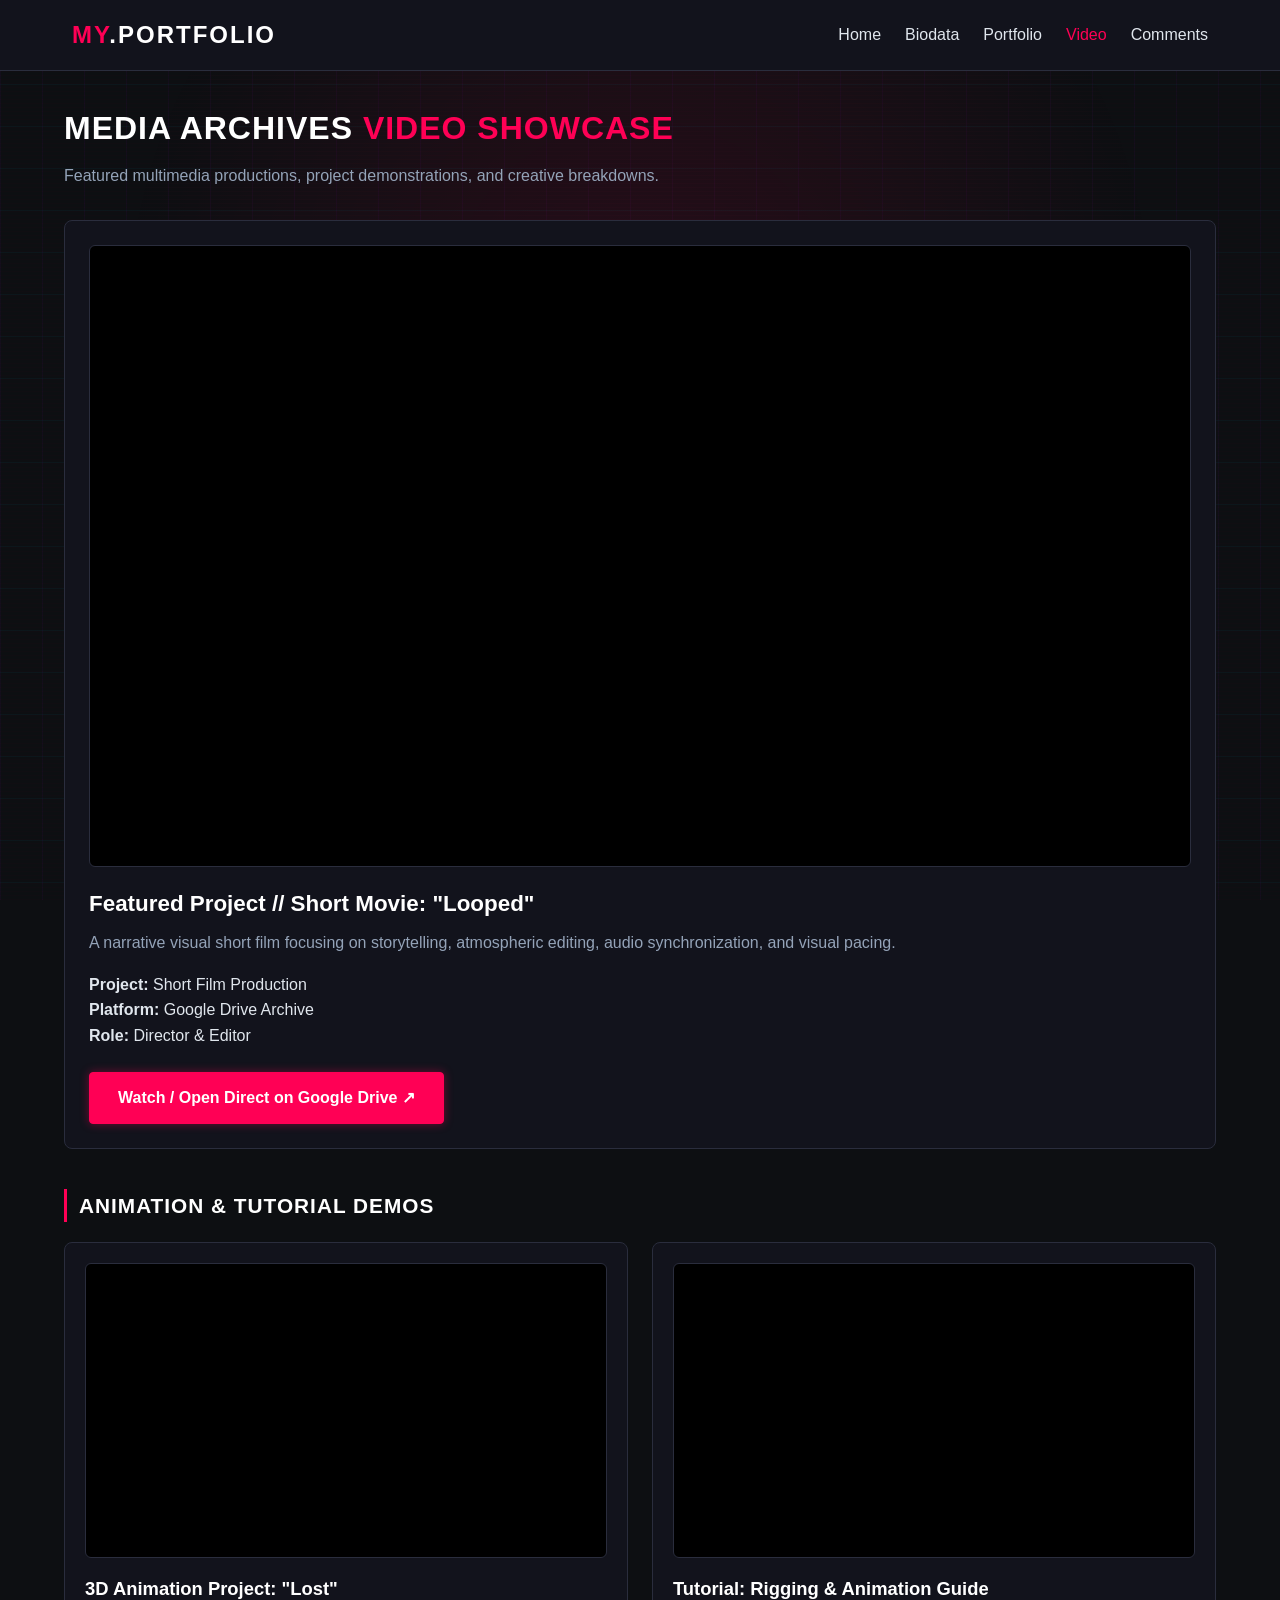
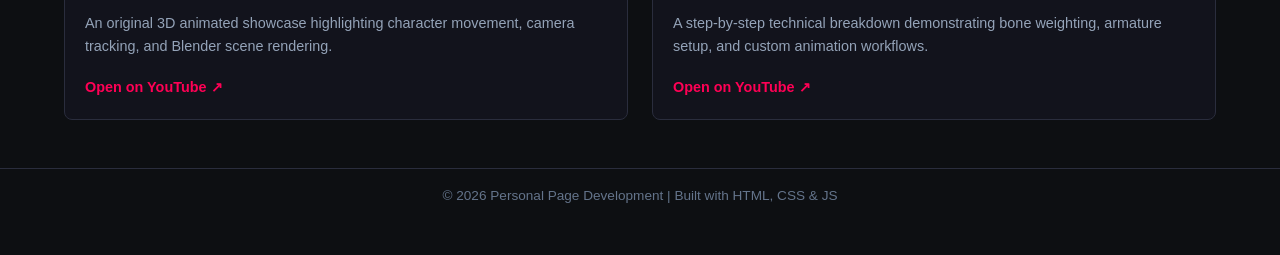
==== video.html @ 02ce015a "Add files via upload" ====
<!DOCTYPE html>
<html lang="en">
<head>
    <meta charset="UTF-8">
    <meta name="viewport" content="width=device-width, initial-scale=1.0">
    <title>Video Showcase | MyPortfolio </title>
    <link rel="stylesheet" href="css/style.css">
</head>
<body>
    <div class="site-glitch-bg" aria-hidden="true"></div>

    <!-- Navigation Bar -->
    <header>
        <nav class="navbar">
            <div class="logo"><span>MY</span>.PORTFOLIO</div>
            <button type="button" class="menu-toggle" id="menuToggle" aria-label="Toggle navigation" aria-expanded="false">
                &#9776;
            </button>
            <ul class="nav-links" id="navLinks">
                <li><a href="index.html">Home</a></li>
                <li><a href="biodata.html">Biodata</a></li>
                <li><a href="portfolio.html">Portfolio</a></li>
                <li><a href="video.html" class="active">Video</a></li>
                <li><a href="comments.html">Comments</a></li>
            </ul>
        </nav>
    </header>

    <!-- Main Content -->
    <main class="container">
        <h1 class="page-title">MEDIA ARCHIVES  <span>VIDEO SHOWCASE</span></h1>
        <p class="section-desc">Featured multimedia productions, project demonstrations, and creative breakdowns.</p>

        <!-- Main Featured Video: Short Movie ("Looped") -->
        <div class="main-video-card">
            <div class="video-wrapper">
                <!-- Google Drive Preview Link -->
                <iframe src="https://drive.google.com/file/d/1UvOzgkU4OzMRUFr5UVy6NZECey-axBhy/preview" title="Looped Short Movie" allow="autoplay" allowfullscreen></iframe>
            </div>
            <div class="video-details">
                <h2>Featured Project // Short Movie: "Looped"</h2>
                <p>A narrative visual short film focusing on storytelling, atmospheric editing, audio synchronization, and visual pacing.</p>
                
                <div class="video-specs" style="margin: 1rem 0 1.5rem;">
                    <div class="spec-item"><strong>Project:</strong> Short Film Production</div>
                    <div class="spec-item"><strong>Platform:</strong> Google Drive Archive</div>
                    <div class="spec-item"><strong>Role:</strong> Director & Editor</div>
                </div>

                <!-- Fallback button in case Google Drive says "Still processing" -->
                <a href="https://drive.google.com/file/d/1UvOzgkU4OzMRUFr5UVy6NZECey-axBhy/view?usp=sharing" target="_blank" class="btn primary-btn" style="display: inline-block; text-align: center;">
                    Watch / Open Direct on Google Drive ↗
                </a>
            </div>
        </div>

        <!-- Secondary Videos Grid (Animation Project & Tutorial) -->
        <h2 class="sub-heading">ANIMATION & TUTORIAL DEMOS</h2>
        <div class="video-grid">
            
            <!-- Video 2: 3D Animation Project ("Lost") -->
            <div class="video-grid-card">
                <div class="video-wrapper mini-wrapper">
                    <iframe src="https://www.youtube-nocookie.com/embed/CLwwby-Cyqw" title="Lost Animation Project" allowfullscreen></iframe>
                </div>
                <h3>3D Animation Project: "Lost"</h3>
                <p>An original 3D animated showcase highlighting character movement, camera tracking, and Blender scene rendering.</p>
                <div style="margin-top: 1rem;">
                    <a href="https://youtu.be/CLwwby-Cyqw" target="_blank" class="cyber-link">Open on YouTube ↗</a>
                </div>
            </div>

            <!-- Video 3: Rigging & Animation Tutorial -->
            <div class="video-grid-card">
                <div class="video-wrapper mini-wrapper">
                    <iframe src="https://www.youtube-nocookie.com/embed/t2ZTGkZmJ3o" title="Rigging and Animation Tutorial" allowfullscreen></iframe>
                </div>
                <h3>Tutorial: Rigging & Animation Guide</h3>
                <p>A step-by-step technical breakdown demonstrating bone weighting, armature setup, and custom animation workflows.</p>
                <div style="margin-top: 1rem;">
                    <a href="https://youtu.be/t2ZTGkZmJ3o" target="_blank" class="cyber-link">Open on YouTube ↗</a>
                </div>
            </div>

        </div>
    </main>

    <!-- Footer -->
    <footer>
        <p>&copy; 2026 Personal Page Development | Built with HTML, CSS & JS</p>
    </footer>

    <script src="js/script.js"></script>
</body>
</html>
---- css/style.css ----
/* ==========================================================================
   GLOBAL STYLES & CYBERPUNK THEME VARIABLES
   ========================================================================== */
:root {
    --bg-color: #0d0f12;
    --card-bg: #12131c;
    --border-color: #2a2d3d;
    --text-color: #e0e6ed;
    --accent-red: #ff0055;
    --accent-purple: #b000ff;
    --accent-blue: #00d2ff;
    --font-primary: 'Segoe UI', Tahoma, Geneva, Verdana, sans-serif;
}

* {
    margin: 0;
    padding: 0;
    box-sizing: border-box;
}

body {
    background-color: var(--bg-color);
    color: var(--text-color);
    font-family: var(--font-primary);
    line-height: 1.6;
    padding-bottom: 2rem;
    overflow-x: hidden;
}

body.preloader-active {
    overflow: hidden;
}

.site-glitch-bg {
    position: fixed;
    inset: 0;
    width: 100%;
    height: 100%;
    height: 100dvh;
    pointer-events: none;
    z-index: -1;
    background-image:
        radial-gradient(circle at 50% 35%, rgba(255, 0, 85, 0.11), transparent 60%),
        linear-gradient(rgba(0, 210, 255, 0.04) 1px, transparent 1px),
        linear-gradient(90deg, rgba(176, 0, 255, 0.04) 1px, transparent 1px);
    background-size: 100% 100%, 42px 42px, 42px 42px;
    animation: bgGridPulse 7s ease-in-out infinite;
}

.site-glitch-bg::before {
    content: "";
    position: absolute;
    inset: 0;
    background: repeating-linear-gradient(
        to bottom,
        transparent 0px,
        transparent 3px,
        rgba(255, 0, 85, 0.03) 4px
    );
    animation: bgGlitchShift 6s steps(2, end) infinite;
}

main,
.hero {
    animation: pageFadeIn 0.4s ease-out forwards;
}

@keyframes pageFadeIn {
    from {
        opacity: 0;
        transform: translateY(10px);
    }
    to {
        opacity: 1;
        transform: translateY(0);
    }
}

/* ==========================================================================
   ADVANCED CYBERPUNK SYSTEM PRELOADER
   ========================================================================== */
#preloader {
    position: fixed;
    top: 0;
    left: 0;
    right: 0;
    bottom: 0;
    width: 100%;
    height: 100vh;
    height: 100dvh;
    background: #08090c;
    display: flex;
    justify-content: center;
    align-items: center;
    z-index: 9999;
    overflow: hidden;
    transition: opacity 0.5s ease, visibility 0.5s ease;
}

#preloader.fade-out {
    opacity: 0;
    visibility: hidden;
    pointer-events: none;
}

/* Sweeping CRT Scanline Overlay */
.scanline {
    position: absolute;
    top: 0;
    left: 0;
    width: 100%;
    height: 100%;
    background: linear-gradient(to bottom, transparent 50%, rgba(255, 0, 85, 0.05) 51%);
    background-size: 100% 4px;
    pointer-events: none;
    z-index: 10000;
}

.loader-box {
    margin: auto;
    background: rgba(18, 19, 28, 0.95);
    border: 1px solid var(--accent-red);
    box-shadow: 0 0 30px rgba(255, 0, 85, 0.3), inset 0 0 15px rgba(255, 0, 85, 0.1);
    padding: 2.5rem 3rem;
    border-radius: 8px;
    text-align: center;
    max-width: 450px;
    width: 90%;
    position: relative;
    z-index: 10001;
}

/* Cyber Glitch Title */
.glitch-title {
    font-size: 1.8rem;
    font-weight: 900;
    letter-spacing: 3px;
    color: #ffffff;
    position: relative;
    text-shadow: 0 0 10px rgba(255, 0, 85, 0.8);
    margin-bottom: 1.5rem;
}

.glitch-title::before,
.glitch-title::after {
    content: attr(data-text);
    position: absolute;
    top: 0;
    left: 0;
    width: 100%;
    height: 100%;
    clip: rect(0, 0, 0, 0);
}

.glitch-title::before {
    left: 2px;
    text-shadow: -2px 0 var(--accent-blue);
    animation: glitch-anim 2s infinite linear alternate-reverse;
}

.glitch-title::after {
    left: -2px;
    text-shadow: -2px 0 var(--accent-purple);
    animation: glitch-anim2 3s infinite linear alternate-reverse;
}

@keyframes glitch-anim {
    0% { clip: rect(10px, 9999px, 30px, 0); }
    20% { clip: rect(40px, 9999px, 20px, 0); }
    40% { clip: rect(80px, 9999px, 60px, 0); }
    60% { clip: rect(15px, 9999px, 50px, 0); }
    80% { clip: rect(70px, 9999px, 30px, 0); }
    100% { clip: rect(25px, 9999px, 85px, 0); }
}

@keyframes glitch-anim2 {
    0% { clip: rect(60px, 9999px, 10px, 0); }
    25% { clip: rect(20px, 9999px, 70px, 0); }
    50% { clip: rect(90px, 9999px, 40px, 0); }
    75% { clip: rect(30px, 9999px, 80px, 0); }
    100% { clip: rect(10px, 9999px, 50px, 0); }
}

.status-terminal {
    font-family: 'Courier New', Courier, monospace;
    font-size: 0.85rem;
    color: var(--accent-blue);
    text-align: left;
    margin-bottom: 0.8rem;
}

.status-symbol {
    color: var(--accent-red);
    font-weight: bold;
}

.progress-bar-container {
    width: 100%;
    height: 10px;
    background: #0d0f12;
    border: 1px solid var(--border-color);
    border-radius: 4px;
    overflow: hidden;
    margin-bottom: 0.8rem;
    box-shadow: inset 0 0 5px rgba(0, 0, 0, 0.8);
}

.progress-bar {
    width: 0%;
    height: 100%;
    background: linear-gradient(90deg, var(--accent-purple), var(--accent-red));
    box-shadow: 0 0 10px var(--accent-red);
    transition: width 0.1s linear;
}

.loader-details {
    display: flex;
    justify-content: space-between;
    font-size: 0.75rem;
    color: #94a3b8;
    letter-spacing: 1px;
}

#progressPercent {
    color: #ffffff;
    font-weight: bold;
}

/* ==========================================================================
   NAVIGATION BAR
   ========================================================================== */
header {
    background: #12131c;
    border-bottom: 1px solid var(--border-color);
    position: sticky;
    top: 0;
    z-index: 1000;
}

.navbar {
    display: flex;
    justify-content: space-between;
    align-items: center;
    max-width: 1200px;
    margin: 0 auto;
    padding: 1rem 2rem;
}

.logo {
    font-size: 1.5rem;
    font-weight: 800;
    letter-spacing: 2px;
    color: #ffffff;
}

.logo span {
    color: var(--accent-red);
}

.nav-links {
    display: flex;
    list-style: none;
    gap: 1.5rem;
}

.nav-links a {
    color: var(--text-color);
    text-decoration: none;
    font-weight: 500;
    transition: color 0.3s ease;
}

.nav-links a:hover,
.nav-links a.active {
    color: var(--accent-red);
}

.menu-toggle {
    display: none;
    background: transparent;
    color: var(--text-color);
    border: 1px solid var(--border-color);
    border-radius: 4px;
    font-size: 1.35rem;
    line-height: 1;
    padding: 0.35rem 0.65rem;
    cursor: pointer;
    transition: color 0.3s ease, border-color 0.3s ease, box-shadow 0.3s ease;
}

.menu-toggle:hover {
    color: var(--accent-red);
    border-color: var(--accent-red);
    box-shadow: 0 0 10px rgba(255, 0, 85, 0.25);
}

@media (max-width: 768px) {
    .navbar {
        flex-wrap: wrap;
        padding: 0.9rem 1.25rem;
    }

    .menu-toggle {
        display: inline-block;
    }

    .nav-links {
        display: none;
        flex-direction: column;
        width: 100%;
        gap: 0;
        margin-top: 0.75rem;
        background: #0d0f12;
        border: 1px solid var(--border-color);
        border-radius: 6px;
        overflow: hidden;
    }

    .nav-links.nav-open {
        display: flex;
    }

    .nav-links li {
        border-bottom: 1px solid var(--border-color);
    }

    .nav-links li:last-child {
        border-bottom: none;
    }

    .nav-links a {
        display: block;
        padding: 0.8rem 1rem;
    }
}

/* ==========================================================================
   INDEX (HOME) HERO SECTION
   ========================================================================== */
.hero {
    position: relative;
    overflow: hidden;
    min-height: calc(80vh - 70px);
    display: flex;
    align-items: center;
    justify-content: center;
    text-align: center;
    padding: 2rem 1.5rem;
}

.hero-glitch-bg {
    position: absolute;
    inset: 0;
    pointer-events: none;
    z-index: 0;
    background-image:
        radial-gradient(circle at 50% 45%, rgba(255, 0, 85, 0.14), transparent 58%),
        linear-gradient(rgba(0, 210, 255, 0.05) 1px, transparent 1px),
        linear-gradient(90deg, rgba(176, 0, 255, 0.05) 1px, transparent 1px);
    background-size: 100% 100%, 42px 42px, 42px 42px;
    animation: bgGridPulse 6s ease-in-out infinite;
}

.hero-glitch-bg::before,
.hero-glitch-bg::after {
    content: "";
    position: absolute;
    inset: 0;
}

.hero-glitch-bg::before {
    background: repeating-linear-gradient(
        to bottom,
        transparent 0px,
        transparent 3px,
        rgba(255, 0, 85, 0.035) 4px
    );
    animation: bgGlitchShift 5s steps(2, end) infinite;
}

.hero-glitch-bg::after {
    background: linear-gradient(
        90deg,
        transparent 0%,
        rgba(0, 210, 255, 0.07) 48%,
        rgba(255, 0, 85, 0.08) 52%,
        transparent 100%
    );
    height: 10%;
    top: 0;
    opacity: 0;
    animation: bgGlitchBar 7s ease-in-out infinite;
}

@keyframes bgGridPulse {
    0%, 100% {
        transform: scale(1);
        opacity: 0.85;
    }
    50% {
        transform: scale(1.02);
        opacity: 1;
    }
}

@keyframes bgGlitchShift {
    0%, 90%, 100% {
        transform: translate(0, 0);
    }
    92% {
        transform: translate(-4px, 1px);
    }
    95% {
        transform: translate(4px, -1px);
    }
}

@keyframes bgGlitchBar {
    0%, 80%, 90%, 100% {
        opacity: 0;
        transform: translateY(15vh) translateX(0) skewX(0deg);
    }
    83% {
        opacity: 0.2;
        transform: translateY(32vh) translateX(-6px) skewX(-8deg);
    }
    87% {
        opacity: 0.16;
        transform: translateY(58vh) translateX(6px) skewX(8deg);
    }
}

.hero-content {
    position: relative;
    z-index: 1;
    max-width: 800px;
}

.neon-title {
    font-size: 3rem;
    color: #ffffff;
    text-shadow: 0 0 10px #ff0055, 0 0 20px #ff0055, 0 0 40px #ff0055;
    letter-spacing: 3px;
    margin-bottom: 1rem;
    text-transform: uppercase;
}

.typing-text {
    font-size: 1.2rem;
    color: #94a3b8;
    margin-bottom: 2rem;
    letter-spacing: 1px;
}

.hero-buttons {
    display: flex;
    gap: 1.5rem;
    justify-content: center;
}

.btn {
    padding: 0.75rem 1.75rem;
    border-radius: 4px;
    text-decoration: none;
    font-weight: bold;
    font-size: 1rem;
    transition: all 0.3s ease;
    display: inline-block;
    cursor: pointer;
}

.primary-btn {
    background: #ff0055;
    color: #ffffff;
    border: 1px solid #ff0055;
    box-shadow: 0 0 10px rgba(255, 0, 85, 0.4);
}

.primary-btn:hover {
    box-shadow: 0 0 20px rgba(255, 0, 85, 0.8);
    transform: translateY(-2px);
}

.secondary-btn {
    background: transparent;
    color: #e0e6ed;
    border: 1px solid #2a2d3d;
}

.secondary-btn:hover {
    border-color: #b000ff;
    color: #ffffff;
    box-shadow: 0 0 12px rgba(176, 0, 255, 0.4);
    transform: translateY(-2px);
}

/* ==========================================================================
   PAGE CONTAINERS & HEADINGS
   ========================================================================== */
.container {
    max-width: 1200px;
    margin: 2rem auto;
    padding: 0 1.5rem;
}

.page-title {
    font-size: 2rem;
    color: #ffffff;
    margin-bottom: 0.5rem;
    letter-spacing: 1px;
}

.page-title span {
    color: var(--accent-red);
}

.section-desc {
    color: #94a3b8;
    margin-bottom: 2rem;
}

.sub-heading {
    color: #ffffff;
    font-size: 1.3rem;
    margin: 2.5rem 0 1.2rem 0;
    letter-spacing: 1px;
    border-left: 3px solid var(--accent-red);
    padding-left: 0.75rem;
}

/* ==========================================================================
   BIODATA PAGE STYLES
   ========================================================================== */
.biodata-layout {
    display: grid;
    grid-template-columns: 1fr 2fr;
    gap: 1.5rem;
}

@media (max-width: 768px) {
    .biodata-layout {
        grid-template-columns: 1fr;
    }
}

.bio-card {
    background: #12131c;
    border: 1px solid var(--border-color);
    border-radius: 8px;
    padding: 1.5rem;
}

.bio-card h2 {
    color: var(--accent-red);
    font-size: 1.2rem;
    margin-bottom: 1rem;
    letter-spacing: 1px;
}

.avatar-wrapper {
    text-align: center;
    margin-bottom: 1rem;
}

.profile-avatar {
    width: 140px;
    height: 140px;
    border-radius: 50%;
    object-fit: cover;
    border: 2px solid var(--accent-red);
    box-shadow: 0 0 15px rgba(255, 0, 85, 0.3);
}

.bio-list {
    list-style: none;
}

.bio-list li {
    padding: 0.5rem 0;
    border-bottom: 1px solid var(--border-color);
    font-size: 0.95rem;
    color: #cbd5e1;
}

.bio-list li:last-child {
    border-bottom: none;
}

.skills-group h3 {
    color: #ffffff;
    font-size: 1rem;
    margin-bottom: 0.5rem;
}

.interests-list {
    display: flex;
    flex-wrap: wrap;
    gap: 0.5rem;
}

.interest-chip {
    display: inline-flex;
    align-items: center;
    gap: 0.4rem;
    background: #1a1c29;
    color: #cbd5e1;
    border: 1px solid #2d3142;
    border-radius: 4px;
    padding: 0.2rem 0.5rem;
    font-size: 0.8rem;
    transition: border-color 0.25s ease, color 0.25s ease;
}

.interest-chip:hover {
    border-color: var(--accent-red);
    color: #ffffff;
}

.interest-icon {
    display: inline-flex;
    align-items: center;
    justify-content: center;
    color: var(--accent-red);
}

.biodata-layout .bio-card,
.timetable-section .table-responsive {
    border-color: rgba(255, 0, 85, 0.55);
    box-shadow: 0 0 18px rgba(255, 0, 85, 0.22), inset 0 0 12px rgba(255, 0, 85, 0.06);
    transition: border-color 0.3s ease, box-shadow 0.3s ease;
}

.biodata-layout .bio-card:hover,
.timetable-section .table-responsive:hover {
    border-color: var(--accent-red);
    box-shadow: 0 0 26px rgba(255, 0, 85, 0.38), inset 0 0 16px rgba(255, 0, 85, 0.1);
}

/* ==========================================================================
   PORTFOLIO GRID & CARDS
   ========================================================================== */
.portfolio-grid {
    display: grid;
    grid-template-columns: repeat(auto-fit, minmax(320px, 1fr));
    gap: 1.5rem;
}

.project-card {
    background: var(--card-bg);
    border: 1px solid var(--border-color);
    border-radius: 8px;
    padding: 1.25rem;
    display: flex;
    flex-direction: column;
    justify-content: space-between;
    transition: border-color 0.3s ease, box-shadow 0.3s ease;
}

.project-card:hover {
    border-color: var(--accent-red);
    box-shadow: 0 0 15px rgba(255, 0, 85, 0.25);
}

.project-card h3 {
    color: #ffffff;
    margin: 0.8rem 0 0.5rem 0;
    font-size: 1.25rem;
}

.project-card p {
    color: #94a3b8;
    font-size: 0.95rem;
    margin-bottom: 1rem;
}

.card-header .tag {
    display: inline-block;
    font-size: 0.75rem;
    font-weight: bold;
    text-transform: uppercase;
    padding: 0.2rem 0.6rem;
    border-radius: 4px;
    letter-spacing: 1px;
}

.tag.tech { background: rgba(0, 210, 255, 0.15); color: var(--accent-blue); border: 1px solid var(--accent-blue); }
.tag.media { background: rgba(176, 0, 255, 0.15); color: var(--accent-purple); border: 1px solid var(--accent-purple); }
.tag.video { background: rgba(255, 0, 85, 0.15); color: var(--accent-red); border: 1px solid var(--accent-red); }
.tag.design { background: rgba(255, 170, 0, 0.15); color: #ffaa00; border: 1px solid #ffaa00; }

.tech-stack {
    display: flex;
    flex-wrap: wrap;
    gap: 0.5rem;
}

.tech-stack span {
    background: #1a1c29;
    color: #cbd5e1;
    font-size: 0.8rem;
    padding: 0.2rem 0.5rem;
    border-radius: 4px;
    border: 1px solid #2d3142;
    transition: border-color 0.25s ease, color 0.25s ease;
}

.tech-stack span:hover {
    border-color: var(--accent-red);
    color: #ffffff;
}

.cyber-link {
    color: var(--accent-red);
    text-decoration: none;
    font-weight: bold;
    font-size: 0.9rem;
    transition: color 0.3s ease;
}

.cyber-link:hover {
    color: var(--accent-purple);
}

/* ==========================================================================
   CAROUSEL COMPONENT
   ========================================================================== */
.cyber-carousel {
    position: relative;
    width: 100%;
    overflow: hidden;
    border-radius: 6px;
    border: 1px solid var(--border-color);
    margin-top: 1rem;
}

.carousel-inner {
    position: relative;
    width: 100%;
}

.carousel-item {
    display: none;
    position: relative;
}

.carousel-item.active {
    display: block;
}

.carousel-item img {
    width: 100%;
    height: 220px;
    object-fit: cover;
    display: block;
}

.img-label {
    position: absolute;
    bottom: 0;
    left: 0;
    width: 100%;
    background: rgba(13, 15, 18, 0.85);
    color: #ffffff;
    font-size: 0.8rem;
    padding: 0.4rem 0.8rem;
    border-top: 1px solid var(--border-color);
}

.carousel-btn {
    position: absolute;
    top: 50%;
    transform: translateY(-50%);
    background: rgba(18, 19, 28, 0.8);
    color: var(--accent-red);
    border: 1px solid var(--accent-red);
    font-size: 1.2rem;
    padding: 0.3rem 0.6rem;
    cursor: pointer;
    border-radius: 4px;
    z-index: 10;
    transition: all 0.3s ease;
}

.carousel-btn:hover {
    background: var(--accent-red);
    color: #ffffff;
}

.prev-btn { left: 10px; }
.next-btn { right: 10px; }

/* ==========================================================================
   VIDEO PAGE STYLES
   ========================================================================== */
.main-video-card {
    background: var(--card-bg);
    border: 1px solid var(--border-color);
    border-radius: 8px;
    padding: 1.5rem;
    margin-bottom: 2rem;
}

.video-wrapper {
    position: relative;
    padding-bottom: 56.25%;
    height: 0;
    overflow: hidden;
    border-radius: 6px;
    border: 1px solid var(--border-color);
    background: #000;
}

.video-wrapper iframe {
    position: absolute;
    top: 0;
    left: 0;
    width: 100%;
    height: 100%;
    border: 0;
}

.video-details {
    margin-top: 1.2rem;
}

.video-details h2 {
    color: #ffffff;
    font-size: 1.4rem;
    margin-bottom: 0.5rem;
}

.video-details p {
    color: #94a3b8;
}

.video-grid {
    display: grid;
    grid-template-columns: repeat(auto-fit, minmax(320px, 1fr));
    gap: 1.5rem;
}

.video-grid-card {
    background: var(--card-bg);
    border: 1px solid var(--border-color);
    border-radius: 8px;
    padding: 1.25rem;
}

.video-grid-card h3 {
    color: #ffffff;
    margin: 1rem 0 0.5rem 0;
    font-size: 1.15rem;
}

.video-grid-card p {
    color: #94a3b8;
    font-size: 0.9rem;
}

/* ==========================================================================
   COMMENTS PAGE STYLES (2-COLUMN GRID)
   ========================================================================== */
.comments-grid {
    display: grid;
    grid-template-columns: 1fr 1.5fr;
    gap: 1.5rem;
}

@media (max-width: 768px) {
    .comments-grid {
        grid-template-columns: 1fr;
    }
}

.contact-info-card, .form-card {
    background: var(--card-bg);
    border: 1px solid var(--border-color);
    border-radius: 8px;
    padding: 1.5rem;
}

.contact-info-card h2, .form-card h2 {
    color: var(--accent-red);
    font-size: 1.2rem;
    margin-bottom: 1rem;
    letter-spacing: 1px;
}

.contact-info-card p {
    color: #94a3b8;
    font-size: 0.95rem;
}

.info-group h4 {
    color: #ffffff;
    font-size: 0.85rem;
    letter-spacing: 1px;
    margin-bottom: 0.2rem;
}

.info-group p {
    color: #cbd5e1;
    font-size: 0.9rem;
}

.form-group {
    margin-bottom: 1.25rem;
}

.form-group label {
    display: block;
    color: #cbd5e1;
    font-weight: 600;
    font-size: 0.9rem;
    margin-bottom: 0.4rem;
}

.form-group input,
.form-group select,
.form-group textarea {
    width: 100%;
    padding: 0.75rem;
    background: #0d0f12;
    border: 1px solid var(--border-color);
    border-radius: 4px;
    color: #ffffff;
    font-family: var(--font-primary);
    font-size: 0.95rem;
    transition: border-color 0.3s ease;
}

.form-group input:focus,
.form-group select:focus,
.form-group textarea:focus {
    outline: none;
    border-color: var(--accent-red);
    box-shadow: 0 0 10px rgba(255, 0, 85, 0.2);
}

.alert-box {
    padding: 1rem;
    border-radius: 4px;
    margin-bottom: 1.5rem;
    font-weight: bold;
    font-size: 0.95rem;
}

.alert-box.success {
    background: rgba(0, 210, 255, 0.15);
    border: 1px solid var(--accent-blue);
    color: var(--accent-blue);
}

/* ==========================================================================
   PERFECTLY CENTERED LIGHTBOX MODAL WITH CAROUSEL OVERLAY
   ========================================================================== */
.lightbox-trigger {
    cursor: zoom-in;
    transition: filter 0.3s ease;
}

.lightbox-trigger:hover {
    filter: brightness(1.1);
}

.lightbox {
    display: none;
    position: fixed;
    z-index: 2000;
    left: 0;
    top: 0;
    width: 100%;
    height: 100%;
    overflow: hidden;
    background-color: rgba(13, 15, 18, 0.95);
    backdrop-filter: blur(5px);
}

.lightbox-container {
    position: relative;
    width: 100%;
    height: 100%;
    display: flex;
    flex-direction: column;
    justify-content: center;
    align-items: center;
    padding: 2rem;
}

.lightbox-content {
    max-width: 85vw;
    max-height: 75vh;
    width: auto;
    height: auto;
    object-fit: contain;
    border-radius: 6px;
    border: 1px solid var(--accent-red);
    box-shadow: 0 0 25px rgba(255, 0, 85, 0.4);
    animation: zoomIn 0.3s ease-out;
}

#lightboxCaption {
    margin-top: 1rem;
    color: #e0e6ed;
    font-size: 1rem;
    letter-spacing: 1px;
    text-align: center;
}

.lightbox-close {
    position: absolute;
    top: 20px;
    right: 35px;
    color: var(--accent-red);
    font-size: 40px;
    font-weight: bold;
    cursor: pointer;
    z-index: 2020;
    transition: color 0.3s ease;
}

.lightbox-close:hover {
    color: var(--accent-purple);
}

.lightbox-btn {
    position: absolute;
    top: 50%;
    transform: translateY(-50%);
    background: rgba(18, 19, 28, 0.85);
    color: var(--accent-red);
    border: 1px solid var(--accent-red);
    font-size: 2rem;
    padding: 0.5rem 1rem;
    cursor: pointer;
    border-radius: 4px;
    z-index: 2010;
    transition: all 0.3s ease;
    user-select: none;
}

.lightbox-btn:hover {
    background: var(--accent-red);
    color: #ffffff;
    box-shadow: 0 0 15px rgba(255, 0, 85, 0.6);
}

.lightbox-prev { left: 20px; }
.lightbox-next { right: 20px; }

@keyframes zoomIn {
    from { transform: scale(0.85); opacity: 0; }
    to { transform: scale(1); opacity: 1; }
}

/* ==========================================================================
   CYBERPUNK TIMETABLE STYLES
   ========================================================================== */
.timetable-section {
    margin-top: 2.5rem;
}

.table-responsive {
    width: 100%;
    overflow-x: auto;
    border-radius: 8px;
    border: 1px solid var(--border-color);
    background: var(--card-bg);
}

.cyber-table {
    width: 100%;
    border-collapse: collapse;
    text-align: left;
    min-width: 650px;
}

.cyber-table thead {
    background: #181a26;
    border-bottom: 2px solid var(--accent-red);
}

.cyber-table th {
    padding: 1rem;
    color: var(--accent-red);
    font-size: 0.85rem;
    text-transform: uppercase;
    letter-spacing: 1px;
}

.cyber-table td {
    padding: 0.9rem 1rem;
    border-bottom: 1px solid var(--border-color);
    border-right: 1px solid rgba(42, 45, 61, 0.5);
    color: #e0e6ed;
    font-size: 0.9rem;
    vertical-align: middle;
    transition: background 0.25s ease;
}

.cyber-table tbody tr:hover td {
    background: rgba(255, 0, 85, 0.06);
}

.cyber-table tbody tr:last-child td {
    border-bottom: none;
}

.day-col {
    font-weight: 700;
    color: var(--accent-blue) !important;
    background: rgba(0, 210, 255, 0.04);
    letter-spacing: 0.5px;
}

.room-tag {
    display: inline-block;
    margin-top: 0.3rem;
    font-size: 0.75rem;
    color: var(--accent-purple);
    font-family: 'Courier New', Courier, monospace;
}

.break-slot {
    text-align: center;
    color: #64748b !important;
    font-size: 0.8rem !important;
    letter-spacing: 1.5px;
    background: rgba(13, 15, 18, 0.6);
}

/* ==========================================================================
   FOOTER
   ========================================================================== */
footer {
    text-align: center;
    color: #64748b;
    font-size: 0.85rem;
    margin-top: 3rem;
    padding: 1rem 0;
    border-top: 1px solid var(--border-color);
}
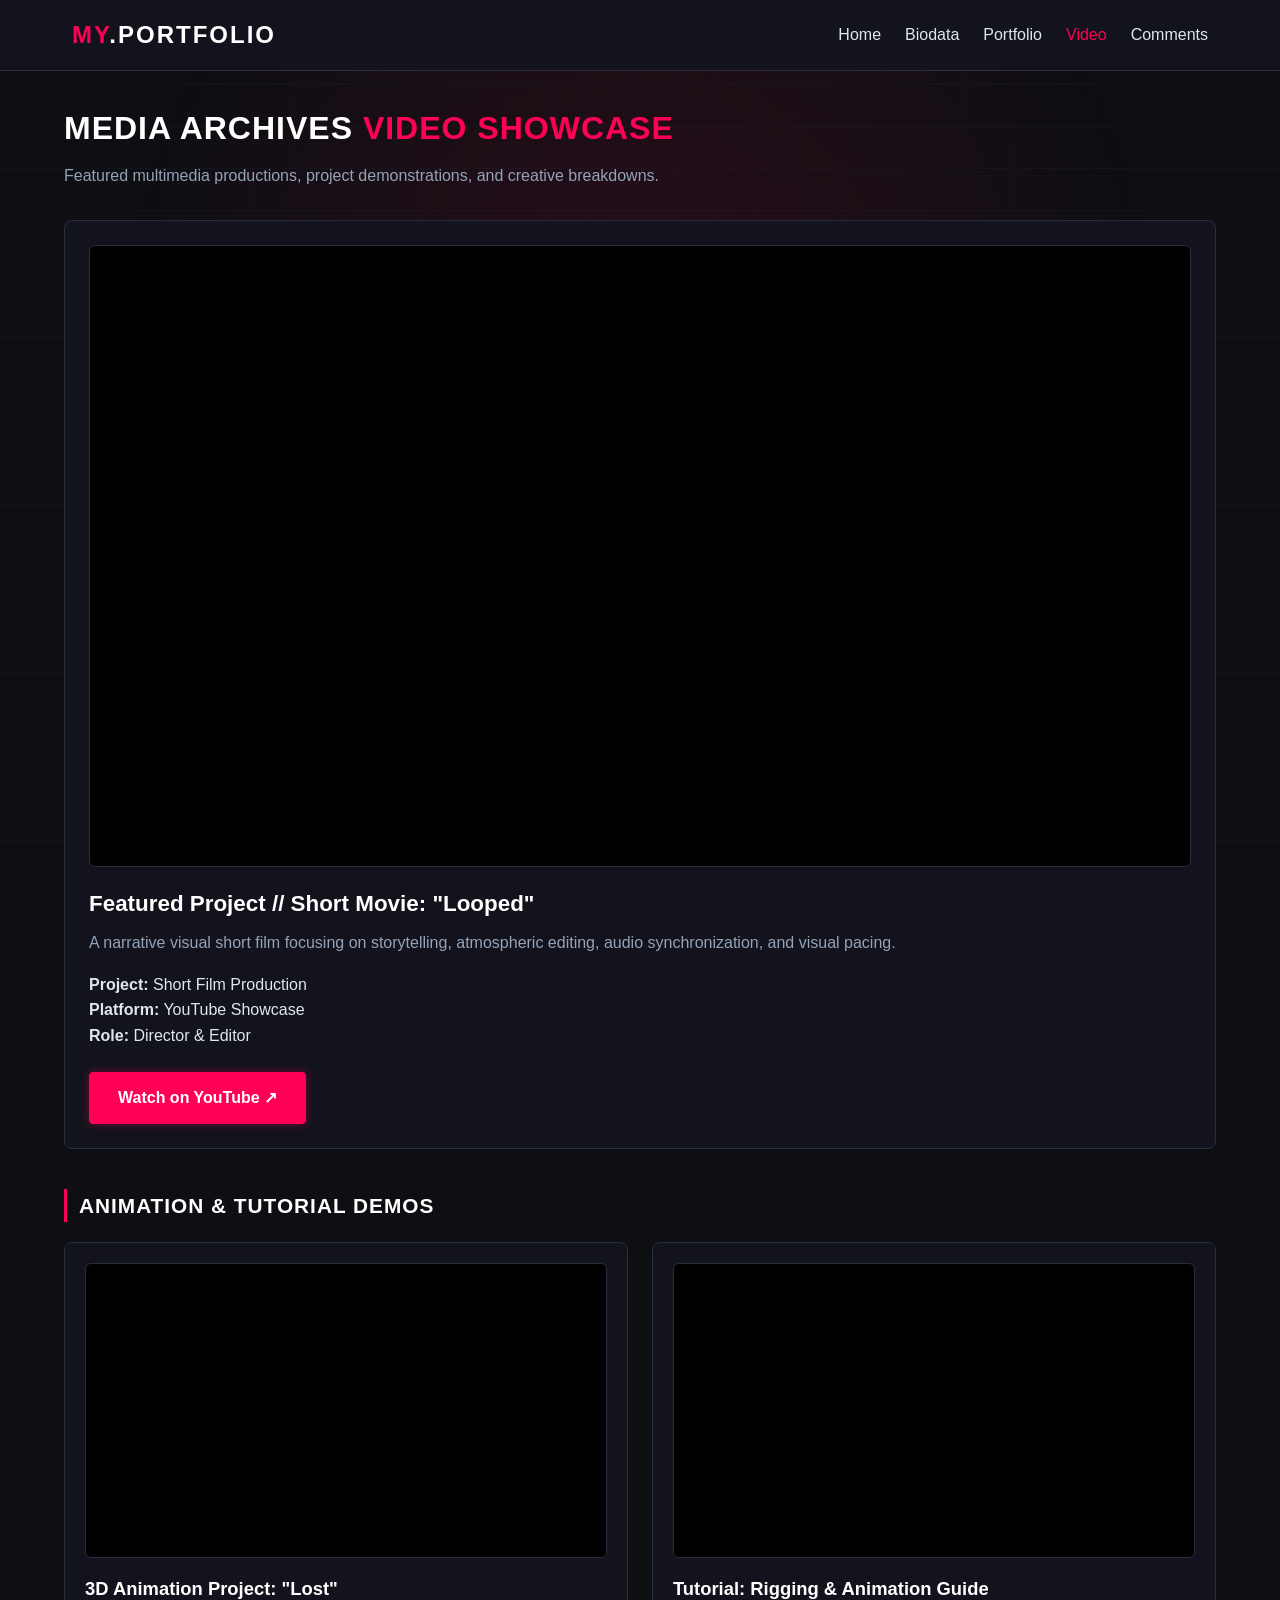
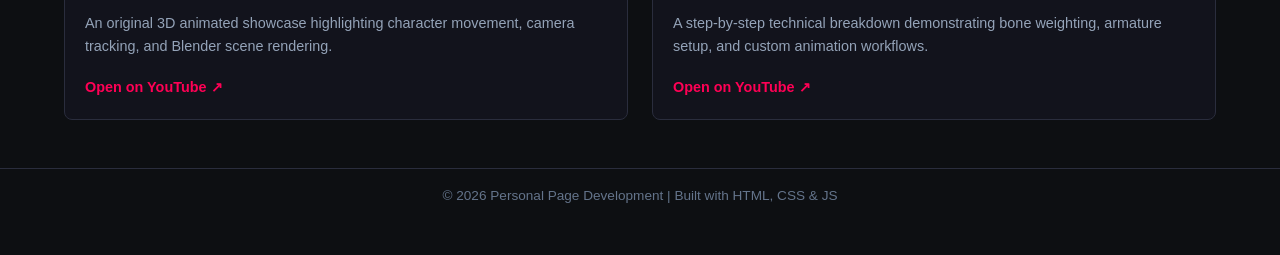
==== commit 4b9544f9: "Add files via upload" ====
--- a/video.html
+++ b/video.html
@@ -34,8 +34,7 @@
         <!-- Main Featured Video: Short Movie ("Looped") -->
         <div class="main-video-card">
             <div class="video-wrapper">
-                <!-- Google Drive Preview Link -->
-                <iframe src="https://drive.google.com/file/d/1UvOzgkU4OzMRUFr5UVy6NZECey-axBhy/preview" title="Looped Short Movie" allow="autoplay" allowfullscreen></iframe>
+                <iframe src="https://www.youtube-nocookie.com/embed/siCzBEfi_84" title="Looped Short Movie" allowfullscreen></iframe>
             </div>
             <div class="video-details">
                 <h2>Featured Project // Short Movie: "Looped"</h2>
@@ -43,22 +42,21 @@
                 
                 <div class="video-specs" style="margin: 1rem 0 1.5rem;">
                     <div class="spec-item"><strong>Project:</strong> Short Film Production</div>
-                    <div class="spec-item"><strong>Platform:</strong> Google Drive Archive</div>
-                    <div class="spec-item"><strong>Role:</strong> Director & Editor</div>
+                    <div class="spec-item"><strong>Platform:</strong> YouTube Showcase</div>
+                    <div class="spec-item"><strong>Role:</strong> Director &amp; Editor</div>
                 </div>
 
-                <!-- Fallback button in case Google Drive says "Still processing" -->
-                <a href="https://drive.google.com/file/d/1UvOzgkU4OzMRUFr5UVy6NZECey-axBhy/view?usp=sharing" target="_blank" class="btn primary-btn" style="display: inline-block; text-align: center;">
-                    Watch / Open Direct on Google Drive ↗
+                <a href="https://youtu.be/siCzBEfi_84" target="_blank" rel="noopener noreferrer" class="btn primary-btn" style="display: inline-block; text-align: center;">
+                    Watch on YouTube ↗
                 </a>
             </div>
         </div>
 
         <!-- Secondary Videos Grid (Animation Project & Tutorial) -->
-        <h2 class="sub-heading">ANIMATION & TUTORIAL DEMOS</h2>
+        <h2 class="sub-heading">ANIMATION &amp; TUTORIAL DEMOS</h2>
         <div class="video-grid">
             
-            <!-- Video 2: 3D Animation Project ("Lost") -->
+            <!-- Video 2: Animation Project ("Lost") -->
             <div class="video-grid-card">
                 <div class="video-wrapper mini-wrapper">
                     <iframe src="https://www.youtube-nocookie.com/embed/CLwwby-Cyqw" title="Lost Animation Project" allowfullscreen></iframe>
@@ -66,7 +64,7 @@
                 <h3>3D Animation Project: "Lost"</h3>
                 <p>An original 3D animated showcase highlighting character movement, camera tracking, and Blender scene rendering.</p>
                 <div style="margin-top: 1rem;">
-                    <a href="https://youtu.be/CLwwby-Cyqw" target="_blank" class="cyber-link">Open on YouTube ↗</a>
+                    <a href="https://youtu.be/CLwwby-Cyqw" target="_blank" rel="noopener noreferrer" class="cyber-link">Open on YouTube ↗</a>
                 </div>
             </div>
 
@@ -75,10 +73,10 @@
                 <div class="video-wrapper mini-wrapper">
                     <iframe src="https://www.youtube-nocookie.com/embed/t2ZTGkZmJ3o" title="Rigging and Animation Tutorial" allowfullscreen></iframe>
                 </div>
-                <h3>Tutorial: Rigging & Animation Guide</h3>
+                <h3>Tutorial: Rigging &amp; Animation Guide</h3>
                 <p>A step-by-step technical breakdown demonstrating bone weighting, armature setup, and custom animation workflows.</p>
                 <div style="margin-top: 1rem;">
-                    <a href="https://youtu.be/t2ZTGkZmJ3o" target="_blank" class="cyber-link">Open on YouTube ↗</a>
+                    <a href="https://youtu.be/t2ZTGkZmJ3o" target="_blank" rel="noopener noreferrer" class="cyber-link">Open on YouTube ↗</a>
                 </div>
             </div>
 
@@ -87,7 +85,7 @@
 
     <!-- Footer -->
     <footer>
-        <p>&copy; 2026 Personal Page Development | Built with HTML, CSS & JS</p>
+        <p>&copy; 2026 Personal Page Development | Built with HTML, CSS &amp; JS</p>
     </footer>
 
     <script src="js/script.js"></script>
